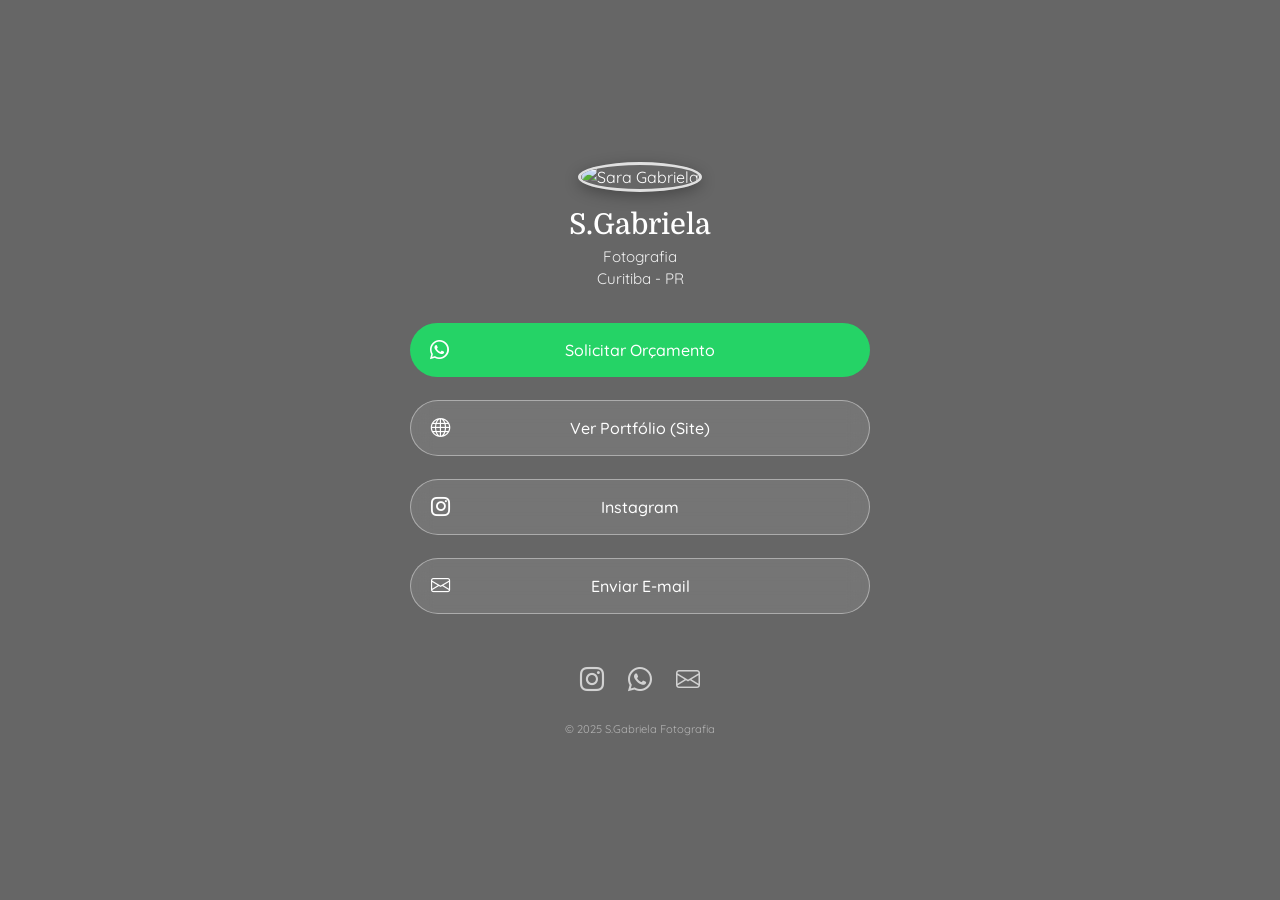
==== links.html @ cfc34744 "Inserindo links e adequacao de vendor" ====
<!DOCTYPE html>
<html lang="pt-br">
  <head>
    <meta charset="UTF-8" />
    <meta name="viewport" content="width=device-width, initial-scale=1.0" />
    <title>Links | S.Gabriela Fotografia</title>

    <link href="assets/img/favicon.png" rel="icon" />

    <link
      href="https://cdn.jsdelivr.net/npm/bootstrap@5.3.3/dist/css/bootstrap.min.css"
      rel="stylesheet"
    />

    <link
      href="https://cdn.jsdelivr.net/npm/bootstrap-icons@1.11.3/font/bootstrap-icons.min.css"
      rel="stylesheet"
    />

    <link
      href="https://fonts.googleapis.com/css2?family=Domine:wght@400;700&family=Quicksand:wght@300;500;700&display=swap"
      rel="stylesheet"
    />

    <style>
      body {
        /* Imagem de fundo fixa cobrindo tudo */
        background: url("assets/img/hero-bg.jpg") no-repeat center center fixed;
        background-size: cover;
        min-height: 100vh;
        font-family: "Quicksand", sans-serif;
        color: white;
        display: flex;
        align-items: center;
        justify-content: center;
      }

      /* Camada escura sobre a foto para o texto aparecer */
      .overlay {
        position: fixed;
        top: 0;
        left: 0;
        width: 100%;
        height: 100%;
        background-color: rgba(0, 0, 0, 0.6); /* 60% preto */
        z-index: -1;
      }

      /* Foto de Perfil */
      .profile-img {
        width: 130px;
        height: 130px;
        object-fit: cover;
        border-radius: 50%;
        border: 3px solid rgba(255, 255, 255, 0.8);
        box-shadow: 0 4px 15px rgba(0, 0, 0, 0.3);
        margin-bottom: 1rem;
      }

      /* Títulos */
      h1 {
        font-family: "Domine", serif;
        font-size: 1.8rem;
        margin-bottom: 0.2rem;
      }

      p.bio {
        font-size: 0.95rem;
        opacity: 0.9;
        margin-bottom: 2rem;
      }

      /* Estilo dos Botões (Efeito de Vidro) */
      .btn-linktree {
        display: block;
        width: 100%;
        background: rgba(255, 255, 255, 0.1); /* Fundo transparente */
        backdrop-filter: blur(10px); /* Desfoque */
        border: 1px solid rgba(255, 255, 255, 0.4);
        color: white;
        padding: 15px;
        margin-bottom: 15px;
        border-radius: 50px; /* Borda arredondada */
        text-decoration: none;
        font-weight: 500;
        transition: all 0.3s ease;
        display: flex;
        align-items: center;
        justify-content: center;
        position: relative;
      }

      .btn-linktree i {
        position: absolute;
        left: 20px;
        font-size: 1.2rem;
      }

      .btn-linktree:hover {
        background: white;
        color: #333;
        transform: translateY(-3px); /* Leve subida ao passar o mouse */
        box-shadow: 0 5px 15px rgba(0, 0, 0, 0.3);
      }

      /* Botão Especial do Whatsapp (Destaque) */
      .btn-whatsapp {
        background: #25d366; /* Verde Whatsapp */
        border: none;
        color: white;
      }
      .btn-whatsapp:hover {
        background: #1ebc57;
        color: white;
      }

      /* Rodapé */
      .footer-socials {
        margin-top: 2rem;
      }
      .footer-socials a {
        color: rgba(255, 255, 255, 0.7);
        font-size: 1.5rem;
        margin: 0 10px;
        transition: color 0.3s;
      }
      .footer-socials a:hover {
        color: white;
      }
    </style>
  </head>
  <body>
    <div class="overlay"></div>

    <div class="container text-center" style="max-width: 500px; padding: 20px">
      <img
        src="assets/img/profile-img.jpg"
        alt="Sara Gabriela"
        class="profile-img"
      />

      <h1>S.Gabriela</h1>
      <p class="bio">Fotografia<br />Curitiba - PR</p>

      <div class="d-grid gap-2">
        <a
          href="https://wa.me/5541985351434"
          target="_blank"
          class="btn-linktree btn-whatsapp"
        >
          <i class="bi bi-whatsapp"></i> Solicitar Orçamento
        </a>

        <a href="https://sarafotos.github.io/" class="btn-linktree">
          <i class="bi bi-globe"></i> Ver Portfólio (Site)
        </a>

        <a
          href="https://www.instagram.com/s.gabrielafotografia/"
          target="_blank"
          class="btn-linktree"
        >
          <i class="bi bi-instagram"></i> Instagram
        </a>

        <a href="mailto:sgabriela.fotografia@gmail.com" class="btn-linktree">
          <i class="bi bi-envelope"></i> Enviar E-mail
        </a>
      </div>

      <div class="footer-socials">
        <a
          href="https://www.instagram.com/s.gabrielafotografia/"
          target="_blank"
          ><i class="bi bi-instagram"></i
        ></a>
        <a href="https://wa.me/5541985351434" target="_blank"
          ><i class="bi bi-whatsapp"></i
        ></a>
        <a href="mailto:sgabriela.fotografia@gmail.com"
          ><i class="bi bi-envelope"></i
        ></a>
      </div>

      <div class="mt-4" style="font-size: 0.7rem; opacity: 0.5">
        &copy; 2025 S.Gabriela Fotografia
      </div>
    </div>

    <script src="https://cdn.jsdelivr.net/npm/bootstrap@5.3.3/dist/js/bootstrap.bundle.min.js"></script>
  </body>
</html>
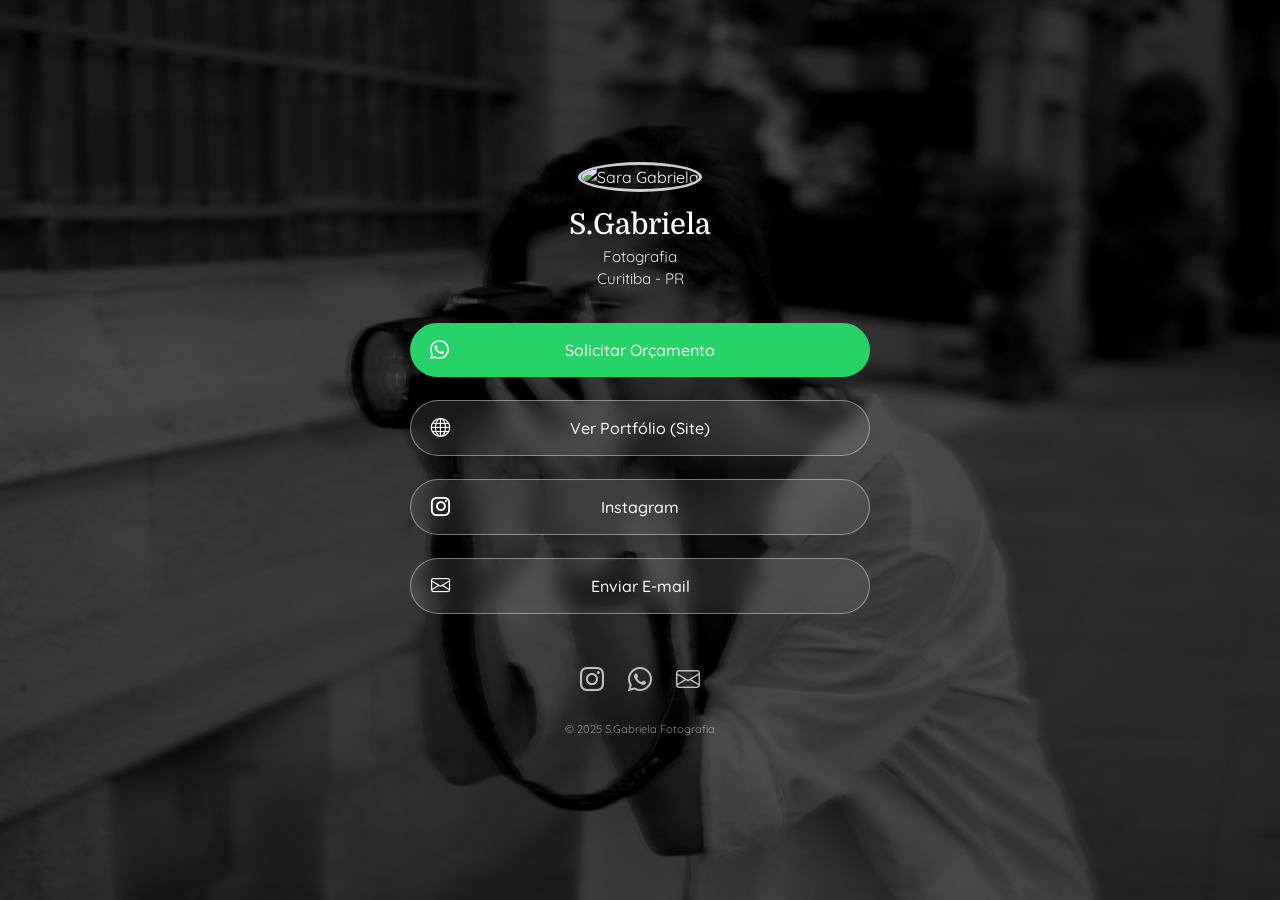
==== commit c98470e8: "Atualizando imagem de fundo e texto no HTML, removendo JPG e adicionando PNG" ====
--- a/links.html
+++ b/links.html
@@ -25,7 +25,7 @@
     <style>
       body {
         /* Imagem de fundo fixa cobrindo tudo */
-        background: url("assets/img/hero-bg.jpg") no-repeat center center fixed;
+        background: url("assets/img/hero-bg.png") no-repeat center center fixed;
         background-size: cover;
         min-height: 100vh;
         font-family: "Quicksand", sans-serif;
@@ -151,7 +151,7 @@
           <i class="bi bi-whatsapp"></i> Solicitar Orçamento
         </a>
 
-        <a href="https://sarafotos.github.io/" class="btn-linktree">
+        <a href="https://sgabrielafotografia.github.io/" class="btn-linktree">
           <i class="bi bi-globe"></i> Ver Portfólio (Site)
         </a>
 
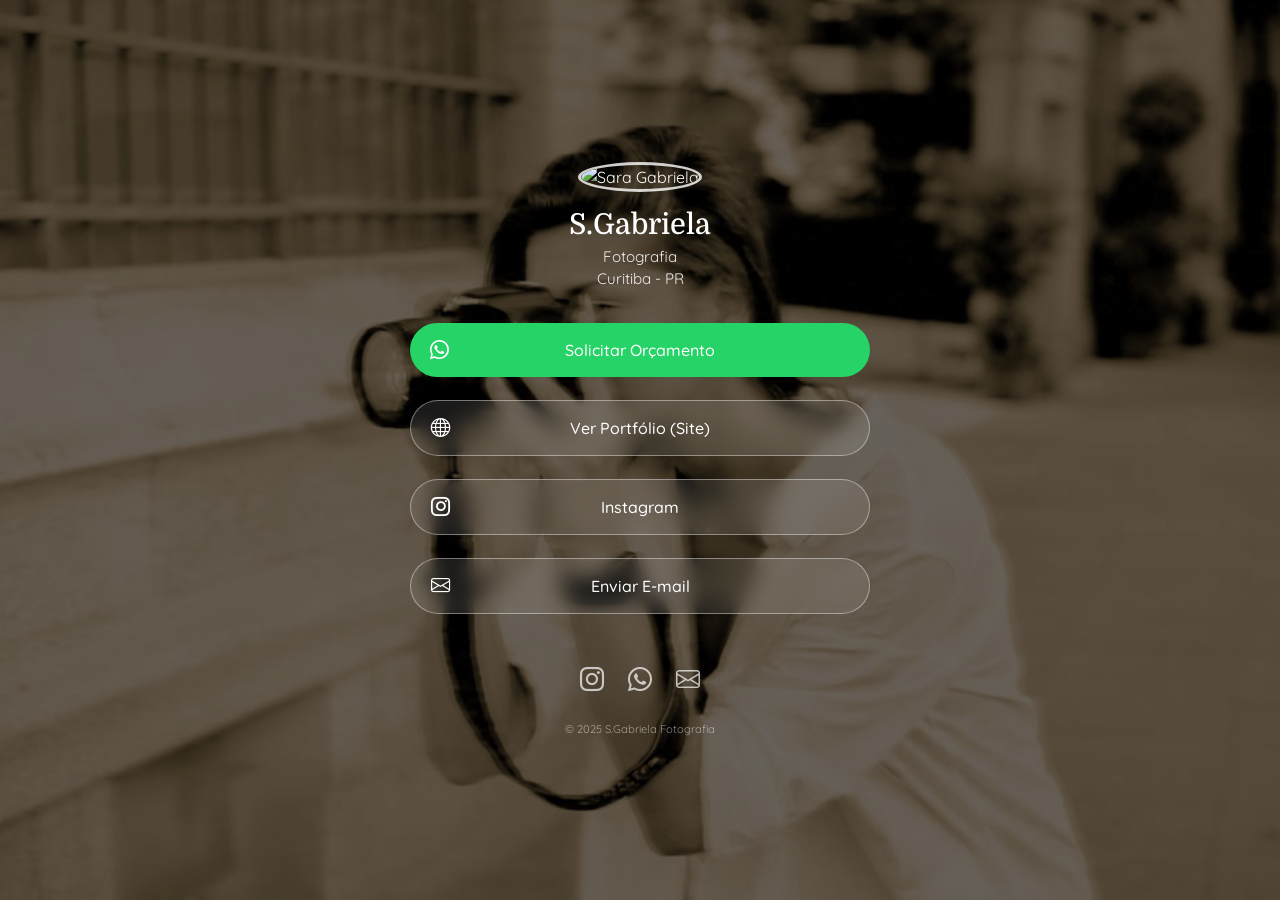
==== commit 6ee47cad: "Refactor code structure for improved readability and maintainability" ====
--- a/links.html
+++ b/links.html
@@ -25,7 +25,7 @@
     <style>
       body {
         /* Imagem de fundo fixa cobrindo tudo */
-        background: url("assets/img/hero-bg.png") no-repeat center center fixed;
+        background: url("assets/img/hero-bg.jpg") no-repeat center center fixed;
         background-size: cover;
         min-height: 100vh;
         font-family: "Quicksand", sans-serif;
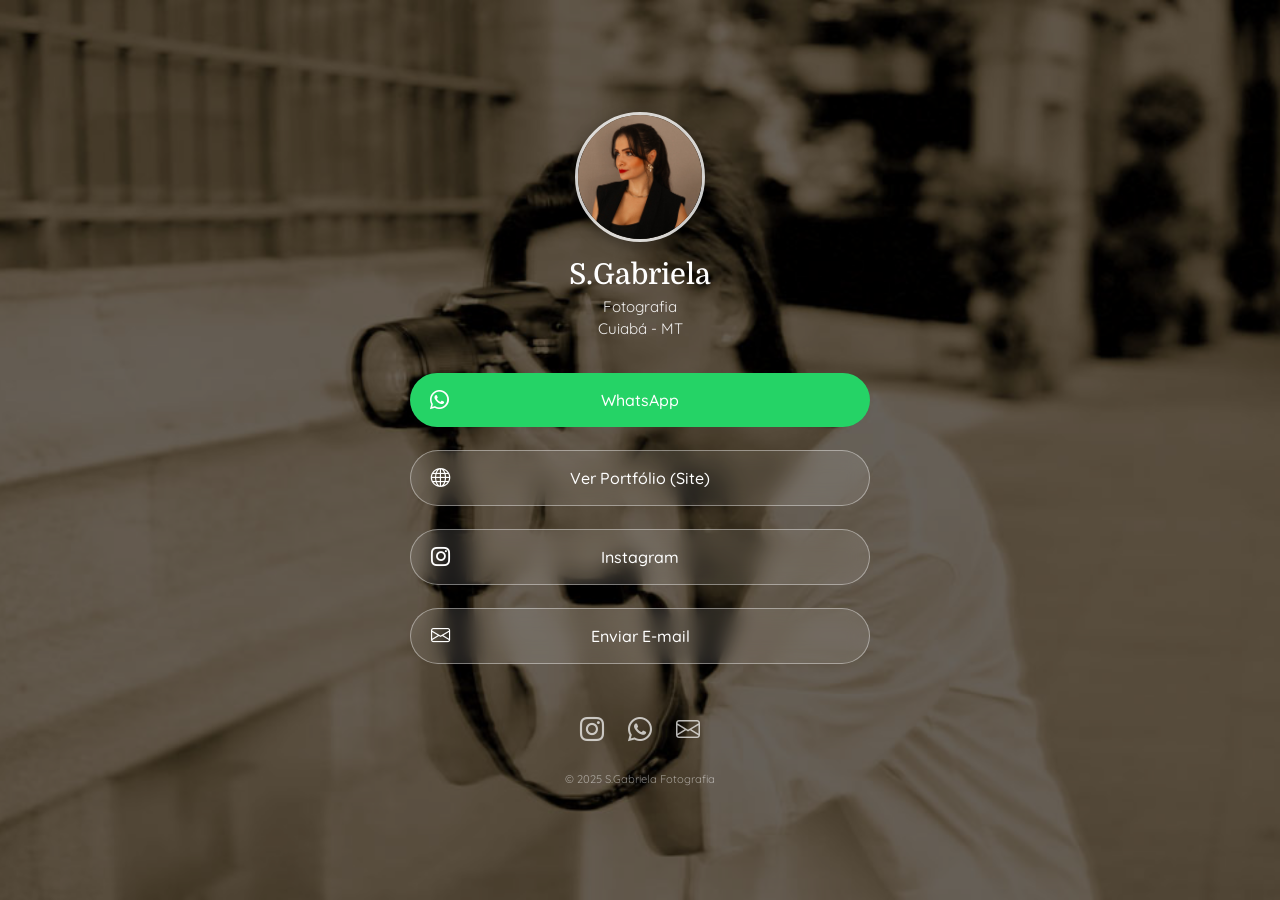
==== commit b3d89061: "Inserindo novas informações" ====
--- a/links.html
+++ b/links.html
@@ -1,6 +1,34 @@
-<!DOCTYPE html>
+<!doctype html>
 <html lang="pt-br">
   <head>
+    <!-- Google Tag Manager -->
+    <script>
+      (function (w, d, s, l, i) {
+        w[l] = w[l] || [];
+        w[l].push({ "gtm.start": new Date().getTime(), event: "gtm.js" });
+        var f = d.getElementsByTagName(s)[0],
+          j = d.createElement(s),
+          dl = l != "dataLayer" ? "&l=" + l : "";
+        j.async = true;
+        j.src = "https://www.googletagmanager.com/gtm.js?id=" + i + dl;
+        f.parentNode.insertBefore(j, f);
+      })(window, document, "script", "dataLayer", "GTM-NTQ82MDZ");
+    </script>
+    <!-- End Google Tag Manager -->
+
+    <script
+      async
+      src="https://www.googletagmanager.com/gtag/js?id=G-JT7JMKDBM0"
+    ></script>
+    <script>
+      window.dataLayer = window.dataLayer || [];
+      function gtag() {
+        dataLayer.push(arguments);
+      }
+      gtag("js", new Date());
+
+      gtag("config", "G-JT7JMKDBM0");
+    </script>
     <meta charset="UTF-8" />
     <meta name="viewport" content="width=device-width, initial-scale=1.0" />
     <title>Links | S.Gabriela Fotografia</title>
@@ -130,6 +158,16 @@
     </style>
   </head>
   <body>
+    <!-- Google Tag Manager (noscript) -->
+    <noscript
+      ><iframe
+        src="https://www.googletagmanager.com/ns.html?id=GTM-NTQ82MDZ"
+        height="0"
+        width="0"
+        style="display: none; visibility: hidden"
+      ></iframe
+    ></noscript>
+    <!-- End Google Tag Manager (noscript) -->
     <div class="overlay"></div>
 
     <div class="container text-center" style="max-width: 500px; padding: 20px">
@@ -140,7 +178,7 @@
       />
 
       <h1>S.Gabriela</h1>
-      <p class="bio">Fotografia<br />Curitiba - PR</p>
+      <p class="bio">Fotografia<br />Cuiabá - MT</p>
 
       <div class="d-grid gap-2">
         <a
@@ -148,7 +186,7 @@
           target="_blank"
           class="btn-linktree btn-whatsapp"
         >
-          <i class="bi bi-whatsapp"></i> Solicitar Orçamento
+          <i class="bi bi-whatsapp"></i> WhatsApp
         </a>
 
         <a href="https://sgabrielafotografia.github.io/" class="btn-linktree">
